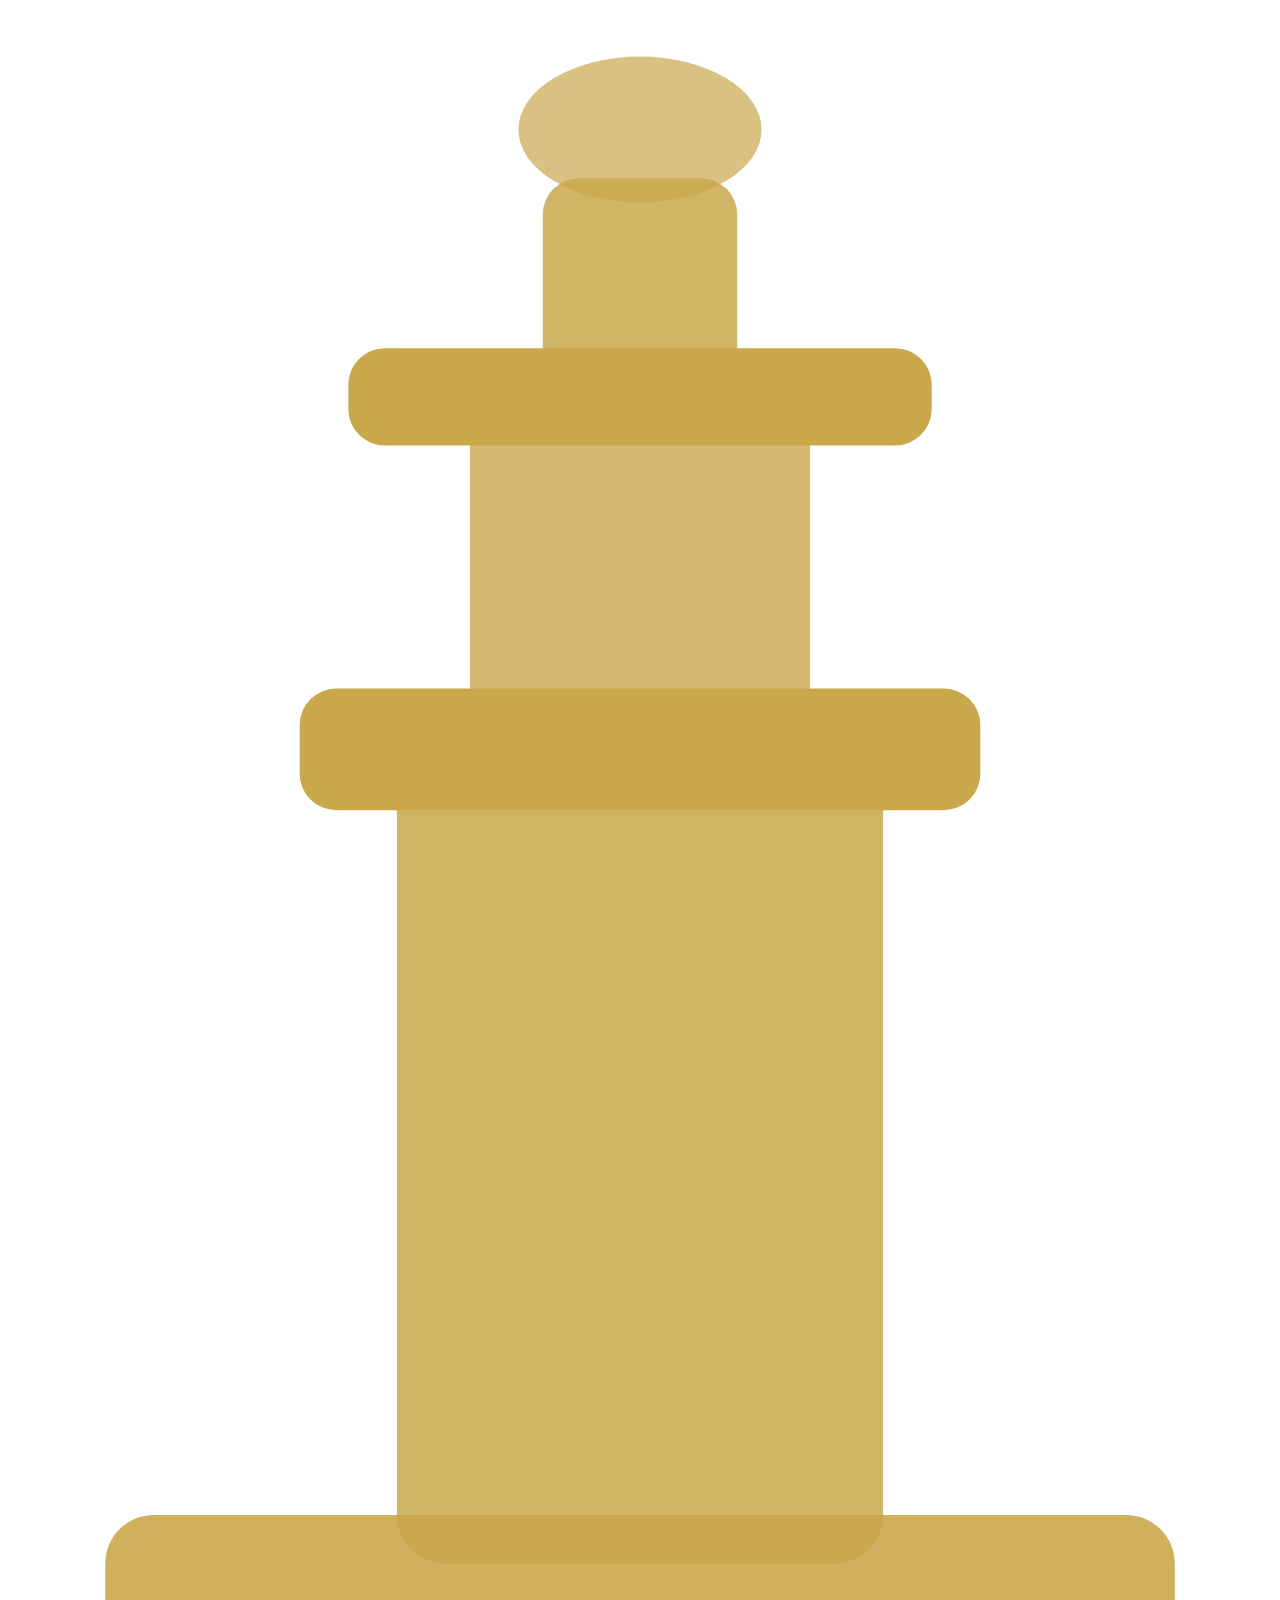
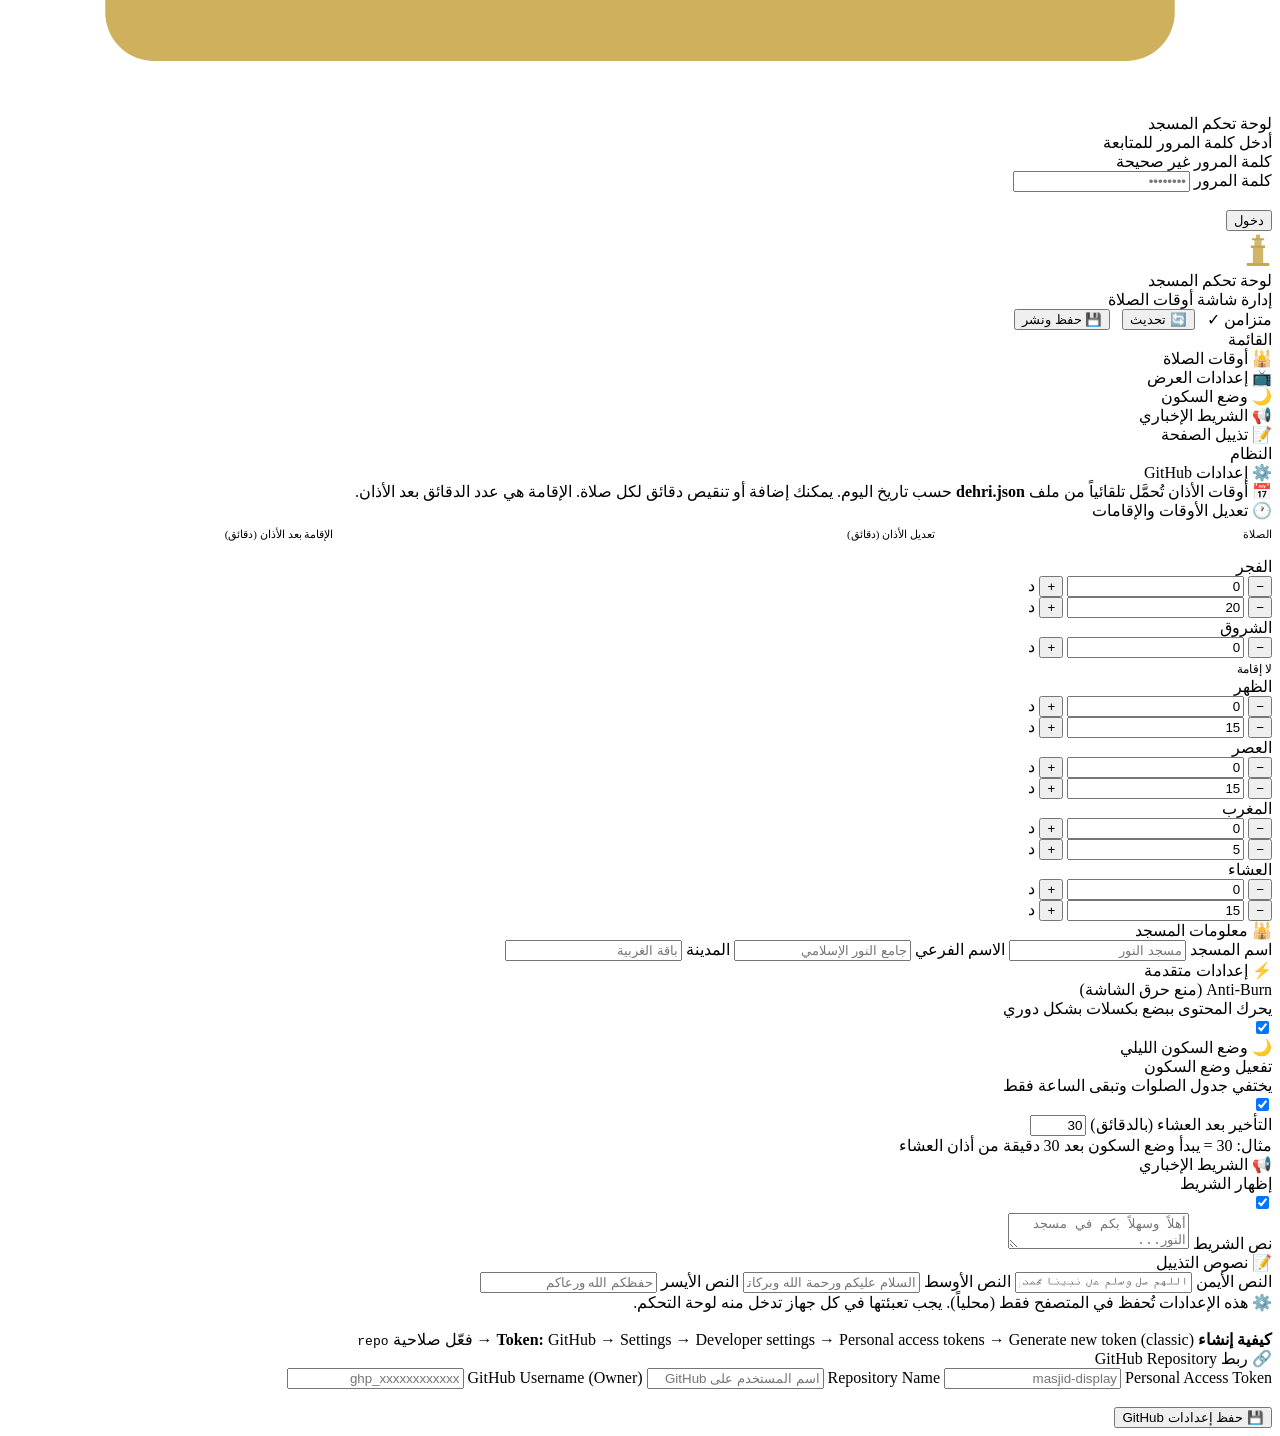
==== dashboard/index.html @ 4ef569a3 "Add files via upload" ====
<!DOCTYPE html>
<html lang="ar" dir="rtl">
<head>
<meta charset="UTF-8">
<meta name="viewport" content="width=device-width, initial-scale=1.0">
<title>لوحة تحكم المسجد</title>
<link rel="stylesheet" href="../css/admin.css">
<link href="https://fonts.googleapis.com/css2?family=Amiri:wght@400;700&family=Cairo:wght@400;600;700;900&display=swap" rel="stylesheet">
</head>
<body>

<!-- ══ LOGIN ══ -->
<div class="login-screen" id="loginScreen">
  <div class="login-box">
    <div class="login-logo">
      <svg viewBox="0 0 52 70" fill="none">
        <rect x="4" y="62" width="44" height="6" rx="2" fill="#c9a84c" opacity="0.9"/>
        <rect x="16" y="30" width="20" height="34" rx="2" fill="#c9a84c" opacity="0.85"/>
        <rect x="12" y="28" width="28" height="5" rx="1.5" fill="#c9a84c"/>
        <rect x="19" y="16" width="14" height="16" rx="2" fill="#c9a84c" opacity="0.8"/>
        <rect x="14" y="14" width="24" height="4" rx="1.5" fill="#c9a84c"/>
        <rect x="22" y="7" width="8" height="10" rx="1.5" fill="#c9a84c" opacity="0.85"/>
        <ellipse cx="26" cy="5" rx="5" ry="3" fill="#c9a84c" opacity="0.7"/>
      </svg>
    </div>
    <div class="login-title">لوحة تحكم المسجد</div>
    <div class="login-sub">أدخل كلمة المرور للمتابعة</div>
    <div class="login-error" id="loginError">كلمة المرور غير صحيحة</div>
    <label>كلمة المرور</label>
    <input type="password" id="loginPass" placeholder="••••••••" autocomplete="off">
    <br><br>
    <button class="btn btn-primary btn-full" id="loginBtn">دخول</button>
  </div>
</div>

<!-- ══ APP ══ -->
<div class="app" id="app">

  <!-- Topbar -->
  <div class="topbar">
    <div class="topbar-brand">
      <svg viewBox="0 0 52 70" fill="none" width="28" height="36">
        <rect x="4" y="62" width="44" height="6" rx="2" fill="#c9a84c"/>
        <rect x="16" y="30" width="20" height="34" rx="2" fill="#c9a84c" opacity="0.85"/>
        <rect x="12" y="28" width="28" height="5" rx="1.5" fill="#c9a84c"/>
        <rect x="19" y="16" width="14" height="16" rx="2" fill="#c9a84c" opacity="0.8"/>
        <rect x="14" y="14" width="24" height="4" rx="1.5" fill="#c9a84c"/>
        <rect x="22" y="7" width="8" height="10" rx="1.5" fill="#c9a84c" opacity="0.85"/>
      </svg>
      <div>
        <div class="brand-name">لوحة تحكم المسجد</div>
        <div class="brand-sub">إدارة شاشة أوقات الصلاة</div>
      </div>
    </div>
    <div style="display:flex;align-items:center;gap:12px;">
      <span class="sync-badge synced" id="syncBadge"><span class="dot"></span>متزامن ✓</span>
      <button class="btn btn-secondary btn-sm" id="reloadBtn">🔄 تحديث</button>
      <button class="btn btn-primary" id="saveBtn">💾 حفظ ونشر</button>
    </div>
  </div>

  <div class="body-wrap">

    <!-- Sidebar -->
    <nav class="sidebar">
      <div class="nav-group-title">القائمة</div>
      <div class="nav-item active" data-panel="prayers">
        <span class="nav-icon">🕌</span> أوقات الصلاة
      </div>
      <div class="nav-item" data-panel="display">
        <span class="nav-icon">📺</span> إعدادات العرض
      </div>
      <div class="nav-item" data-panel="night">
        <span class="nav-icon">🌙</span> وضع السكون
      </div>
      <div class="nav-item" data-panel="ticker">
        <span class="nav-icon">📢</span> الشريط الإخباري
      </div>
      <div class="nav-item" data-panel="footer">
        <span class="nav-icon">📝</span> تذييل الصفحة
      </div>
      <div class="nav-group-title">النظام</div>
      <div class="nav-item" data-panel="settings">
        <span class="nav-icon">⚙️</span> إعدادات GitHub
      </div>
    </nav>

    <!-- Content -->
    <main class="content">

      <!-- ═══ Panel: Prayer Times ═══ -->
      <div class="panel active" id="panel-prayers">
        <div class="info-box">
          📅 أوقات الأذان تُحمَّل تلقائياً من ملف <strong>dehri.json</strong> حسب تاريخ اليوم.
          يمكنك إضافة أو تنقيص دقائق لكل صلاة. الإقامة هي عدد الدقائق بعد الأذان.
        </div>

        <div class="card">
          <div class="card-title"><span class="icon">🕐</span> تعديل الأوقات والإقامات</div>

          <div style="display:grid;grid-template-columns:100px 1fr 50px 1fr;gap:10px;padding:8px 0;border-bottom:1px solid var(--border);margin-bottom:8px;">
            <div style="font-size:11px;color:var(--text2);">الصلاة</div>
            <div style="font-size:11px;color:var(--text2);text-align:center;">تعديل الأذان (دقائق)</div>
            <div></div>
            <div style="font-size:11px;color:var(--text2);text-align:center;">الإقامة بعد الأذان (دقائق)</div>
          </div>

          <!-- Fajr -->
          <div class="prayer-edit-row">
            <div class="prayer-edit-name">الفجر</div>
            <div class="adj-wrap">
              <button class="adj-btn" data-target="adj_fajr" data-delta="-1">−</button>
              <input class="adj-val" type="number" id="adj_fajr" value="0">
              <button class="adj-btn" data-target="adj_fajr" data-delta="1">+</button>
              <span class="adj-label">د</span>
            </div>
            <div></div>
            <div class="adj-wrap">
              <button class="adj-btn" data-target="iqama_fajr" data-delta="-1">−</button>
              <input class="adj-val" type="number" id="iqama_fajr" value="20">
              <button class="adj-btn" data-target="iqama_fajr" data-delta="1">+</button>
              <span class="adj-label">د</span>
            </div>
          </div>

          <!-- Sunrise -->
          <div class="prayer-edit-row">
            <div class="prayer-edit-name">الشروق</div>
            <div class="adj-wrap">
              <button class="adj-btn" data-target="adj_sunrise" data-delta="-1">−</button>
              <input class="adj-val" type="number" id="adj_sunrise" value="0">
              <button class="adj-btn" data-target="adj_sunrise" data-delta="1">+</button>
              <span class="adj-label">د</span>
            </div>
            <div></div>
            <div style="font-size:12px;color:var(--text2);padding-top:4px;">لا إقامة</div>
          </div>

          <!-- Dhuhr -->
          <div class="prayer-edit-row">
            <div class="prayer-edit-name">الظهر</div>
            <div class="adj-wrap">
              <button class="adj-btn" data-target="adj_dhuhr" data-delta="-1">−</button>
              <input class="adj-val" type="number" id="adj_dhuhr" value="0">
              <button class="adj-btn" data-target="adj_dhuhr" data-delta="1">+</button>
              <span class="adj-label">د</span>
            </div>
            <div></div>
            <div class="adj-wrap">
              <button class="adj-btn" data-target="iqama_dhuhr" data-delta="-1">−</button>
              <input class="adj-val" type="number" id="iqama_dhuhr" value="15">
              <button class="adj-btn" data-target="iqama_dhuhr" data-delta="1">+</button>
              <span class="adj-label">د</span>
            </div>
          </div>

          <!-- Asr -->
          <div class="prayer-edit-row">
            <div class="prayer-edit-name">العصر</div>
            <div class="adj-wrap">
              <button class="adj-btn" data-target="adj_asr" data-delta="-1">−</button>
              <input class="adj-val" type="number" id="adj_asr" value="0">
              <button class="adj-btn" data-target="adj_asr" data-delta="1">+</button>
              <span class="adj-label">د</span>
            </div>
            <div></div>
            <div class="adj-wrap">
              <button class="adj-btn" data-target="iqama_asr" data-delta="-1">−</button>
              <input class="adj-val" type="number" id="iqama_asr" value="15">
              <button class="adj-btn" data-target="iqama_asr" data-delta="1">+</button>
              <span class="adj-label">د</span>
            </div>
          </div>

          <!-- Maghrib -->
          <div class="prayer-edit-row">
            <div class="prayer-edit-name">المغرب</div>
            <div class="adj-wrap">
              <button class="adj-btn" data-target="adj_maghrib" data-delta="-1">−</button>
              <input class="adj-val" type="number" id="adj_maghrib" value="0">
              <button class="adj-btn" data-target="adj_maghrib" data-delta="1">+</button>
              <span class="adj-label">د</span>
            </div>
            <div></div>
            <div class="adj-wrap">
              <button class="adj-btn" data-target="iqama_maghrib" data-delta="-1">−</button>
              <input class="adj-val" type="number" id="iqama_maghrib" value="5">
              <button class="adj-btn" data-target="iqama_maghrib" data-delta="1">+</button>
              <span class="adj-label">د</span>
            </div>
          </div>

          <!-- Isha -->
          <div class="prayer-edit-row">
            <div class="prayer-edit-name">العشاء</div>
            <div class="adj-wrap">
              <button class="adj-btn" data-target="adj_isha" data-delta="-1">−</button>
              <input class="adj-val" type="number" id="adj_isha" value="0">
              <button class="adj-btn" data-target="adj_isha" data-delta="1">+</button>
              <span class="adj-label">د</span>
            </div>
            <div></div>
            <div class="adj-wrap">
              <button class="adj-btn" data-target="iqama_isha" data-delta="-1">−</button>
              <input class="adj-val" type="number" id="iqama_isha" value="15">
              <button class="adj-btn" data-target="iqama_isha" data-delta="1">+</button>
              <span class="adj-label">د</span>
            </div>
          </div>

        </div>
      </div>

      <!-- ═══ Panel: Display Settings ═══ -->
      <div class="panel" id="panel-display">
        <div class="card">
          <div class="card-title"><span class="icon">🕌</span> معلومات المسجد</div>
          <label>اسم المسجد</label>
          <input type="text" id="mosqueName" placeholder="مسجد النور">
          <label>الاسم الفرعي</label>
          <input type="text" id="mosqueSubName" placeholder="جامع النور الإسلامي">
          <label>المدينة</label>
          <input type="text" id="city" placeholder="باقة الغربية">
        </div>

        <div class="card">
          <div class="card-title"><span class="icon">⚡</span> إعدادات متقدمة</div>
          <div class="toggle-wrap">
            <div>
              <div class="toggle-label">Anti-Burn (منع حرق الشاشة)</div>
              <div class="toggle-sub">يحرك المحتوى ببضع بكسلات بشكل دوري</div>
            </div>
            <label class="toggle">
              <input type="checkbox" id="antiBurn" checked>
              <span class="toggle-slider"></span>
            </label>
          </div>
        </div>
      </div>

      <!-- ═══ Panel: Night Mode ═══ -->
      <div class="panel" id="panel-night">
        <div class="card">
          <div class="card-title"><span class="icon">🌙</span> وضع السكون الليلي</div>
          <div class="toggle-wrap">
            <div>
              <div class="toggle-label">تفعيل وضع السكون</div>
              <div class="toggle-sub">يختفي جدول الصلوات وتبقى الساعة فقط</div>
            </div>
            <label class="toggle">
              <input type="checkbox" id="nightEnabled" checked>
              <span class="toggle-slider"></span>
            </label>
          </div>
          <label>التأخير بعد العشاء (بالدقائق)</label>
          <input type="number" id="nightDelay" value="30" min="0" max="120">
          <div class="iqama-sub">مثال: 30 = يبدأ وضع السكون بعد 30 دقيقة من أذان العشاء</div>
        </div>
      </div>

      <!-- ═══ Panel: Ticker ═══ -->
      <div class="panel" id="panel-ticker">
        <div class="card">
          <div class="card-title"><span class="icon">📢</span> الشريط الإخباري</div>
          <div class="toggle-wrap">
            <div>
              <div class="toggle-label">إظهار الشريط</div>
            </div>
            <label class="toggle">
              <input type="checkbox" id="tickerEnabled" checked>
              <span class="toggle-slider"></span>
            </label>
          </div>
          <label>نص الشريط</label>
          <textarea id="tickerText" placeholder="أهلاً وسهلاً بكم في مسجد النور..."></textarea>
        </div>
      </div>

      <!-- ═══ Panel: Footer ═══ -->
      <div class="panel" id="panel-footer">
        <div class="card">
          <div class="card-title"><span class="icon">📝</span> نصوص التذييل</div>
          <label>النص الأيمن</label>
          <input type="text" id="footerRight" placeholder="اللهم صل وسلم على نبينا محمد ﷺ">
          <label>النص الأوسط</label>
          <input type="text" id="footerCenter" placeholder="السلام عليكم ورحمة الله وبركاته">
          <label>النص الأيسر</label>
          <input type="text" id="footerLeft" placeholder="حفظكم الله ورعاكم">
        </div>
      </div>

      <!-- ═══ Panel: GitHub Settings ═══ -->
      <div class="panel" id="panel-settings">
        <div class="info-box">
          ⚙️ هذه الإعدادات تُحفظ في المتصفح فقط (محلياً). يجب تعبئتها في كل جهاز تدخل منه لوحة التحكم.
          <br><br>
          <strong>كيفية إنشاء Token:</strong> GitHub → Settings → Developer settings → Personal access tokens → Generate new token (classic) → فعّل صلاحية <code>repo</code>
        </div>
        <div class="card">
          <div class="card-title"><span class="icon">🔗</span> ربط GitHub Repository</div>
          <label>GitHub Username (Owner)</label>
          <input type="text" id="ghOwner" placeholder="اسم المستخدم على GitHub">
          <label>Repository Name</label>
          <input type="text" id="ghRepo" placeholder="masjid-display">
          <label>Personal Access Token</label>
          <input type="password" id="ghToken" placeholder="ghp_xxxxxxxxxxxx" autocomplete="off">
          <br><br>
          <button class="btn btn-primary" id="saveGHBtn">💾 حفظ إعدادات GitHub</button>
        </div>
      </div>

    </main>
  </div>
</div>

<!-- Status Bar -->
<div class="status-bar" id="statusBar"></div>

<script src="../js/admin.js"></script>
</body>
</html>
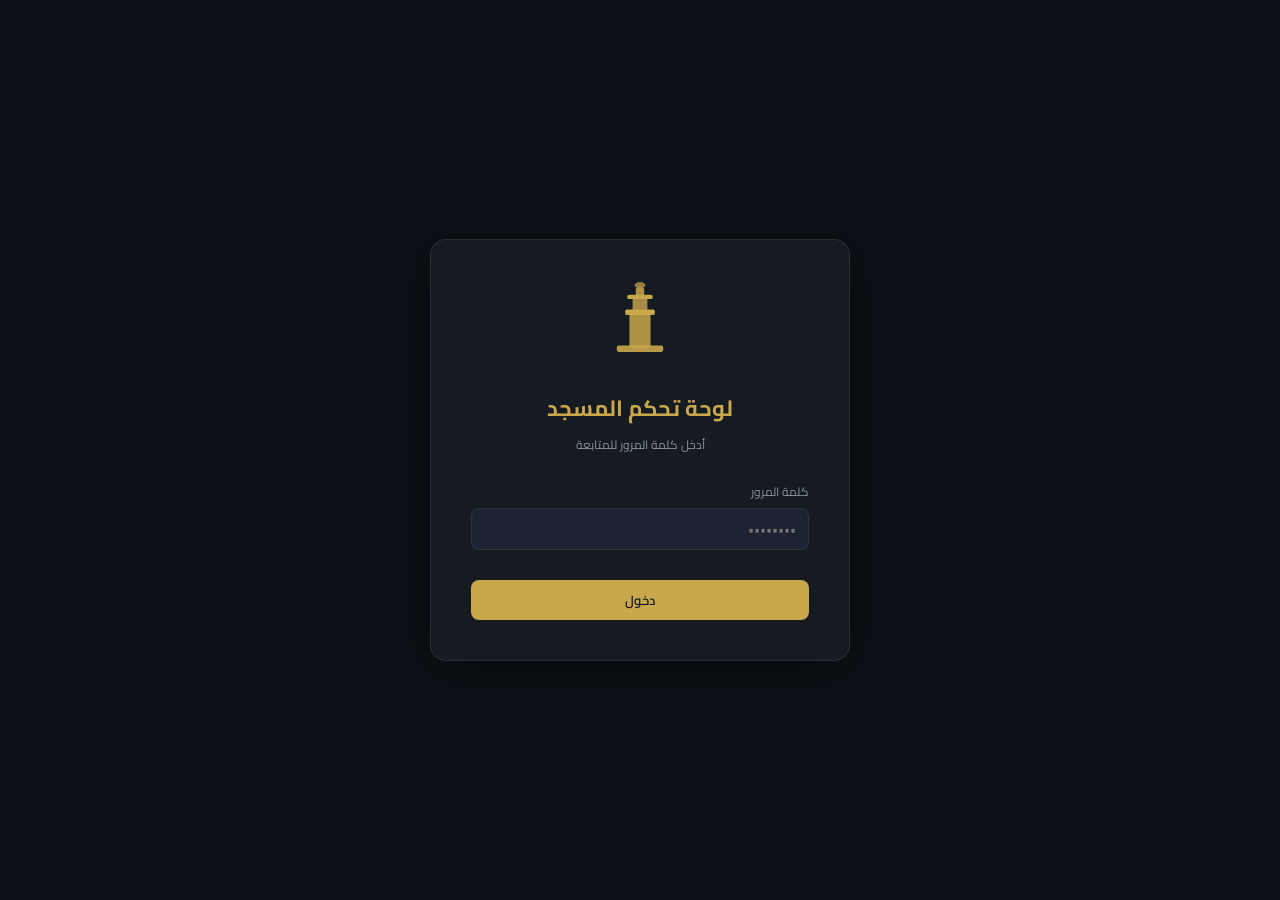
==== commit 6b0842cf: "Add files via upload" ====
--- a/dashboard/index.html
+++ b/dashboard/index.html
@@ -252,9 +252,13 @@
               <span class="toggle-slider"></span>
             </label>
           </div>
-          <label>التأخير بعد العشاء (بالدقائق)</label>
+          <label>البداية: التأخير بعد العشاء (بالدقائق)</label>
           <input type="number" id="nightDelay" value="30" min="0" max="120">
           <div class="iqama-sub">مثال: 30 = يبدأ وضع السكون بعد 30 دقيقة من أذان العشاء</div>
+
+          <label style="margin-top:18px;">النهاية: قبل أذان الفجر بـ (دقائق)</label>
+          <input type="number" id="nightEndBefore" value="15" min="0" max="120">
+          <div class="iqama-sub">مثال: 15 = ينتهي وضع السكون قبل أذان الفجر بـ 15 دقيقة</div>
         </div>
       </div>
 
--- a/css/admin.css
+++ b/css/admin.css
@@ -0,0 +1,265 @@
+/* ═══════════════════════════════════════════════════
+   MASJID DISPLAY — admin.css
+   لوحة التحكم
+═══════════════════════════════════════════════════ */
+
+@import url('https://fonts.googleapis.com/css2?family=Cairo:wght@300;400;600;700;900&display=swap');
+
+:root {
+  --bg:      #0d1117;
+  --bg2:     #161b22;
+  --bg3:     #1c2230;
+  --border:  rgba(255,255,255,0.08);
+  --gold:    #c9a84c;
+  --teal:    #4ec9a8;
+  --danger:  #e05555;
+  --text:    #e6edf3;
+  --text2:   #8b949e;
+  --radius:  10px;
+}
+
+*, *::before, *::after { margin:0; padding:0; box-sizing:border-box; }
+html, body {
+  min-height: 100vh;
+  background: var(--bg);
+  color: var(--text);
+  font-family: 'Cairo', sans-serif;
+  direction: rtl;
+}
+
+/* ── Login ───────────────────────────────────────── */
+.login-screen {
+  position: fixed; inset: 0;
+  background: var(--bg);
+  display: flex; align-items: center; justify-content: center;
+  z-index: 999;
+}
+.login-screen.hidden { display: none; }
+
+.login-box {
+  background: var(--bg2);
+  border: 1px solid var(--border);
+  border-radius: 16px;
+  padding: 40px;
+  width: min(420px, 94vw);
+  box-shadow: 0 8px 40px rgba(0,0,0,0.5);
+}
+.login-logo { text-align: center; margin-bottom: 24px; }
+.login-logo svg { width: 56px; height: 74px; }
+.login-title {
+  text-align: center;
+  font-size: 22px; font-weight: 700;
+  color: var(--gold); margin-bottom: 4px;
+}
+.login-sub { text-align:center; font-size:12px; color:var(--text2); margin-bottom:24px; }
+
+.login-error {
+  background: rgba(224,85,85,0.1);
+  border: 1px solid rgba(224,85,85,0.3);
+  color: var(--danger);
+  padding: 8px 12px; border-radius: 8px;
+  font-size: 12px; margin-bottom: 14px;
+  display: none;
+}
+.login-error.show { display: block; }
+
+/* ── App Layout ──────────────────────────────────── */
+.app { display: none; }
+.app.show { display: flex; flex-direction: column; min-height: 100vh; }
+
+.topbar {
+  background: var(--bg2);
+  border-bottom: 1px solid var(--border);
+  padding: 12px 24px;
+  display: flex; align-items: center; justify-content: space-between;
+  position: sticky; top: 0; z-index: 50;
+}
+.brand-name { font-size: 17px; font-weight: 900; color: var(--gold); }
+.brand-sub  { font-size: 11px; color: var(--text2); }
+
+.body-wrap { display: flex; flex: 1; min-height: 0; }
+
+/* Sidebar */
+.sidebar {
+  width: 220px;
+  background: var(--bg2);
+  border-left: 1px solid var(--border);
+  padding: 16px 0;
+  position: sticky; top: 56px;
+  height: calc(100vh - 56px);
+  overflow-y: auto;
+  flex-shrink: 0;
+}
+.nav-group-title {
+  font-size: 10px; letter-spacing: 0.15em;
+  color: var(--text2); padding: 8px 16px 4px;
+  margin-top: 8px; text-transform: uppercase;
+}
+.nav-item {
+  display: flex; align-items: center; gap: 10px;
+  padding: 9px 16px; cursor: pointer;
+  color: var(--text2); font-size: 13px;
+  border-right: 3px solid transparent;
+  transition: all 0.2s;
+}
+.nav-item:hover { background: rgba(255,255,255,0.04); color: var(--text); }
+.nav-item.active { background: rgba(201,168,76,0.08); color: var(--gold); border-right-color: var(--gold); }
+.nav-icon { width: 18px; text-align: center; font-size: 15px; }
+
+/* Content */
+.content { flex: 1; padding: 24px; overflow-y: auto; }
+.panel { display: none; }
+.panel.active { display: block; }
+
+/* Cards */
+.card {
+  background: var(--bg2);
+  border: 1px solid var(--border);
+  border-radius: var(--radius);
+  padding: 20px; margin-bottom: 20px;
+}
+.card-title {
+  font-size: 15px; font-weight: 700;
+  color: var(--text); margin-bottom: 16px;
+  display: flex; align-items: center; gap: 8px;
+  padding-bottom: 12px; border-bottom: 1px solid var(--border);
+}
+
+/* Form */
+label { font-size: 12px; color: var(--text2); display: block; margin-bottom: 5px; margin-top: 12px; }
+label:first-child { margin-top: 0; }
+
+input[type="text"], input[type="password"], input[type="time"],
+input[type="number"], select, textarea {
+  width: 100%;
+  background: var(--bg3);
+  border: 1px solid var(--border);
+  color: var(--text);
+  border-radius: 8px; padding: 8px 12px;
+  font-size: 13px; font-family: 'Cairo', sans-serif;
+  transition: border 0.2s; outline: none; direction: rtl;
+}
+input:focus, select:focus, textarea:focus {
+  border-color: var(--gold);
+  box-shadow: 0 0 0 3px rgba(201,168,76,0.12);
+}
+textarea { resize: vertical; min-height: 80px; }
+
+.grid-2 { display: grid; grid-template-columns: 1fr 1fr; gap: 16px; }
+.grid-3 { display: grid; grid-template-columns: 1fr 1fr 1fr; gap: 12px; }
+
+/* Buttons */
+.btn {
+  padding: 8px 18px; border-radius: 8px;
+  font-family: 'Cairo', sans-serif; font-size: 13px; font-weight: 600;
+  cursor: pointer; border: none; transition: all 0.2s;
+  display: inline-flex; align-items: center; gap: 6px;
+}
+.btn-primary { background: var(--gold); color: #0a0e1a; }
+.btn-primary:hover { background: #e0bc5a; transform: translateY(-1px); }
+.btn-secondary { background: var(--bg3); color: var(--text); border: 1px solid var(--border); }
+.btn-secondary:hover { background: rgba(255,255,255,0.07); }
+.btn-danger { background: rgba(224,85,85,0.12); color: var(--danger); border: 1px solid rgba(224,85,85,0.3); }
+.btn-danger:hover { background: rgba(224,85,85,0.22); }
+.btn-sm { padding: 5px 12px; font-size: 12px; }
+.btn-full { width: 100%; justify-content: center; }
+
+/* Toggle */
+.toggle-wrap {
+  display: flex; align-items: center; justify-content: space-between;
+  padding: 10px 0; border-bottom: 1px solid var(--border);
+}
+.toggle-wrap:last-child { border-bottom: none; }
+.toggle-label { font-size: 13px; color: var(--text); }
+.toggle-sub { font-size: 11px; color: var(--text2); }
+
+.toggle { position: relative; width: 42px; height: 24px; cursor: pointer; flex-shrink:0; }
+.toggle input { opacity: 0; width: 0; height: 0; }
+.toggle-slider {
+  position: absolute; inset: 0;
+  background: rgba(255,255,255,0.12);
+  border-radius: 12px; transition: 0.3s;
+}
+.toggle-slider::before {
+  content: ''; position: absolute;
+  width: 18px; height: 18px;
+  background: #fff; border-radius: 50%;
+  top: 3px; right: 3px; transition: 0.3s;
+}
+.toggle input:checked + .toggle-slider { background: var(--gold); }
+.toggle input:checked + .toggle-slider::before { transform: translateX(-18px); }
+
+/* Prayer edit rows */
+.prayer-edit-row {
+  display: grid;
+  grid-template-columns: 90px 1fr 80px 1fr;
+  gap: 12px; align-items: center;
+  padding: 10px 0; border-bottom: 1px solid var(--border);
+}
+.prayer-edit-row:last-child { border-bottom: none; }
+.prayer-edit-name { font-size: 14px; font-weight: 700; color: var(--text); font-family:'Amiri',serif; }
+
+.adj-wrap {
+  display: flex; align-items: center; gap: 6px;
+}
+.adj-btn {
+  width: 28px; height: 28px;
+  border-radius: 6px; border: 1px solid var(--border);
+  background: var(--bg3); color: var(--text);
+  font-size: 16px; cursor: pointer; display: flex;
+  align-items: center; justify-content: center;
+  transition: all 0.15s;
+}
+.adj-btn:hover { background: var(--gold); color: #0a0e1a; border-color: var(--gold); }
+.adj-val {
+  width: 50px; text-align: center;
+  background: var(--bg3); border: 1px solid var(--border);
+  border-radius: 6px; padding: 4px 6px;
+  font-size: 13px; color: var(--gold); font-weight: 700;
+}
+.adj-label { font-size: 11px; color: var(--text2); }
+
+/* Status bar */
+.status-bar {
+  position: fixed; bottom: 20px; left: 50%; transform: translateX(-50%);
+  background: var(--bg2); border: 1px solid var(--border);
+  border-radius: 100px; padding: 10px 24px;
+  font-size: 13px; font-weight: 600;
+  display: flex; align-items: center; gap: 8px;
+  box-shadow: 0 4px 24px rgba(0,0,0,0.4);
+  opacity: 0; transition: opacity 0.3s;
+  z-index: 100; white-space: nowrap;
+}
+.status-bar.show { opacity: 1; }
+.status-bar.success { border-color: rgba(78,201,168,0.4); color: var(--teal); }
+.status-bar.error   { border-color: rgba(224,85,85,0.4); color: var(--danger); }
+
+/* Sync indicator */
+.sync-badge {
+  display: inline-flex; align-items: center; gap: 6px;
+  padding: 4px 12px; border-radius: 100px;
+  font-size: 12px; font-weight: 600;
+}
+.sync-badge.synced   { background: rgba(78,201,168,0.12); color: var(--teal); border: 1px solid rgba(78,201,168,0.3); }
+.sync-badge.syncing  { background: rgba(201,168,76,0.12); color: var(--gold); border: 1px solid rgba(201,168,76,0.3); }
+.sync-badge.error    { background: rgba(224,85,85,0.12); color: var(--danger); border: 1px solid rgba(224,85,85,0.3); }
+
+.dot {
+  width: 7px; height: 7px; border-radius: 50%;
+  background: currentColor;
+}
+.dot.pulse { animation: dot-pulse 1.4s ease-in-out infinite; }
+@keyframes dot-pulse { 0%,100% { opacity:1; } 50% { opacity:0.3; } }
+
+/* Iqama input group */
+.iqama-sub { font-size: 11px; color: var(--text2); margin-top: 2px; }
+
+/* Info box */
+.info-box {
+  background: rgba(201,168,76,0.06);
+  border: 1px solid rgba(201,168,76,0.2);
+  border-radius: 10px; padding: 14px 16px;
+  font-size: 13px; color: var(--text2);
+  line-height: 1.7; margin-bottom: 20px;
+}
+.info-box strong { color: var(--gold); }
